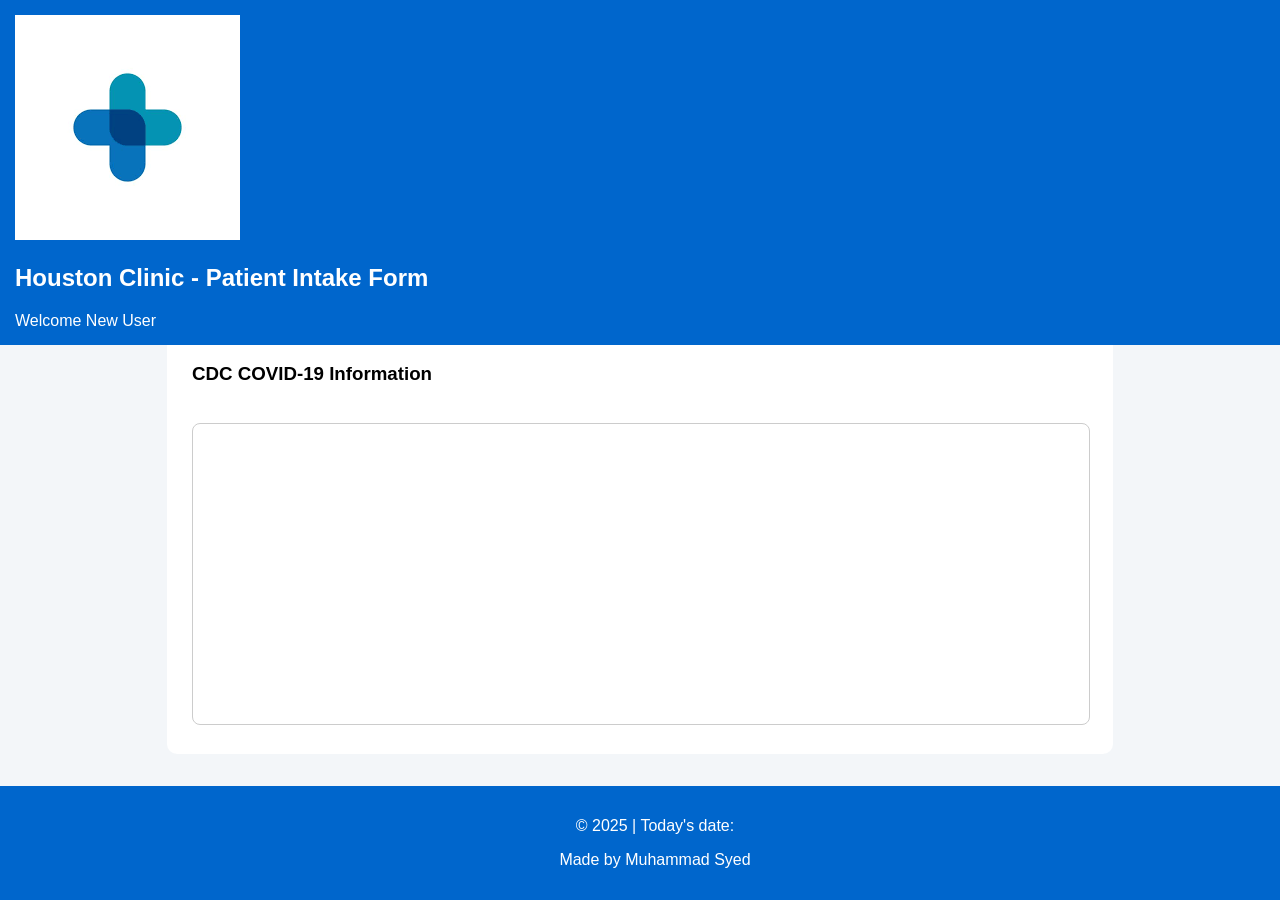
==== extracredit.html @ 364d539d "Add files via upload" ====
<!DOCTYPE html>
<html lang="en">
<head>
  <meta charset="UTF-8" />
  <title>Houston Clinic - Extra Credit Form</title>
  <meta name="viewport" content="width=device-width, initial-scale=1.0" />
  <link rel="stylesheet" href="extracredit.css" />
  <script src="https://www.google.com/recaptcha/api.js?render=your_site_key"></script>
</head>
<body>
  <header id="main-header">
    <div class="header-content">
      <img src="medlogo.png" alt="Clinic Logo" id="logo" />
      <h2>Houston Clinic - Patient Intake Form</h2>
      <div id="greeting">Welcome New User</div>
    </div>
  </header>

  <main class="format">
    <!-- All form fields from Assignment 3 and 4 go here -->
    <form id="patientForm">
      <!-- Fields, validation, cookies, and review button will be handled via extracredit.js -->
      <label for="fname">First Name:</label>
      <input type="text" id="fname" required />
      <span class="error-message" id="fname-error"></span>
      <!-- Assume additional fields from prior assignment are restored here -->
      <label><input type="checkbox" id="rememberMe" checked /> Remember Me</label>
      <div id="not-you-container"></div>
      <button type="button" id="review-btn">Review</button>
      <input type="submit" id="submit-btn" value="Submit" disabled />
    </form>

    <section id="iframe-container">
      <h3>CDC COVID-19 Information</h3>
      <iframe src="https://www.cdc.gov/coronavirus/2019-ncov/index.html"></iframe>
    </section>
  </main>

  <div id="reviewModal" class="modal">
    <div class="modal-content">
      <span class="close">&times;</span>
      <h2>Review Your Information</h2>
      <div id="reviewContent"></div>
      <button id="confirmSubmit">Confirm and Submit</button>
      <button id="editInfo">Edit Information</button>
    </div>
  </div>

  <footer id="main-footer">
    <p>&copy; 2025 | Today's date: <span id="dateDisplay"></span></p>
    <p>Made by Muhammad Syed</p>
  </footer>

  <script src="extracredit.js"></script>
</body>
</html>
---- extracredit.css ----
body {
  font-family: Arial, sans-serif;
  background-color: #f3f6f9;
  padding-top: 100px;
  padding-bottom: 70px;
  margin: 0;
}

header, footer {
  background-color: #0066cc;
  color: white;
  padding: 15px;
  position: fixed;
  width: 100%;
  z-index: 1000;
}

header {
  top: 0;
}

footer {
  bottom: 0;
  text-align: center;
}

main {
  margin: 30px auto;
  width: 70%;
  padding: 25px;
  background: white;
  border-radius: 10px;
}

input, select, textarea {
  width: 100%;
  padding: 8px;
  margin-top: 5px;
  border: 1px solid #ccc;
  border-radius: 6px;
}

button {
  margin: 10px 5px;
  padding: 10px 20px;
  background-color: #0066cc;
  color: white;
  border: none;
  border-radius: 6px;
  cursor: pointer;
}

button:hover {
  background-color: #004c99;
}

iframe {
  width: 100%;
  height: 300px;
  margin-top: 20px;
  border: 1px solid #ccc;
  border-radius: 8px;
}

.modal {
  display: none;
  position: fixed;
  z-index: 1001;
  left: 0; top: 0;
  width: 100%;
  height: 100%;
  background-color: rgba(0,0,0,0.4);
}

.modal-content {
  background: #fff;
  margin: 10% auto;
  padding: 20px;
  border-radius: 10px;
  width: 80%;
}

.close {
  float: right;
  font-size: 28px;
  font-weight: bold;
  cursor: pointer;
}
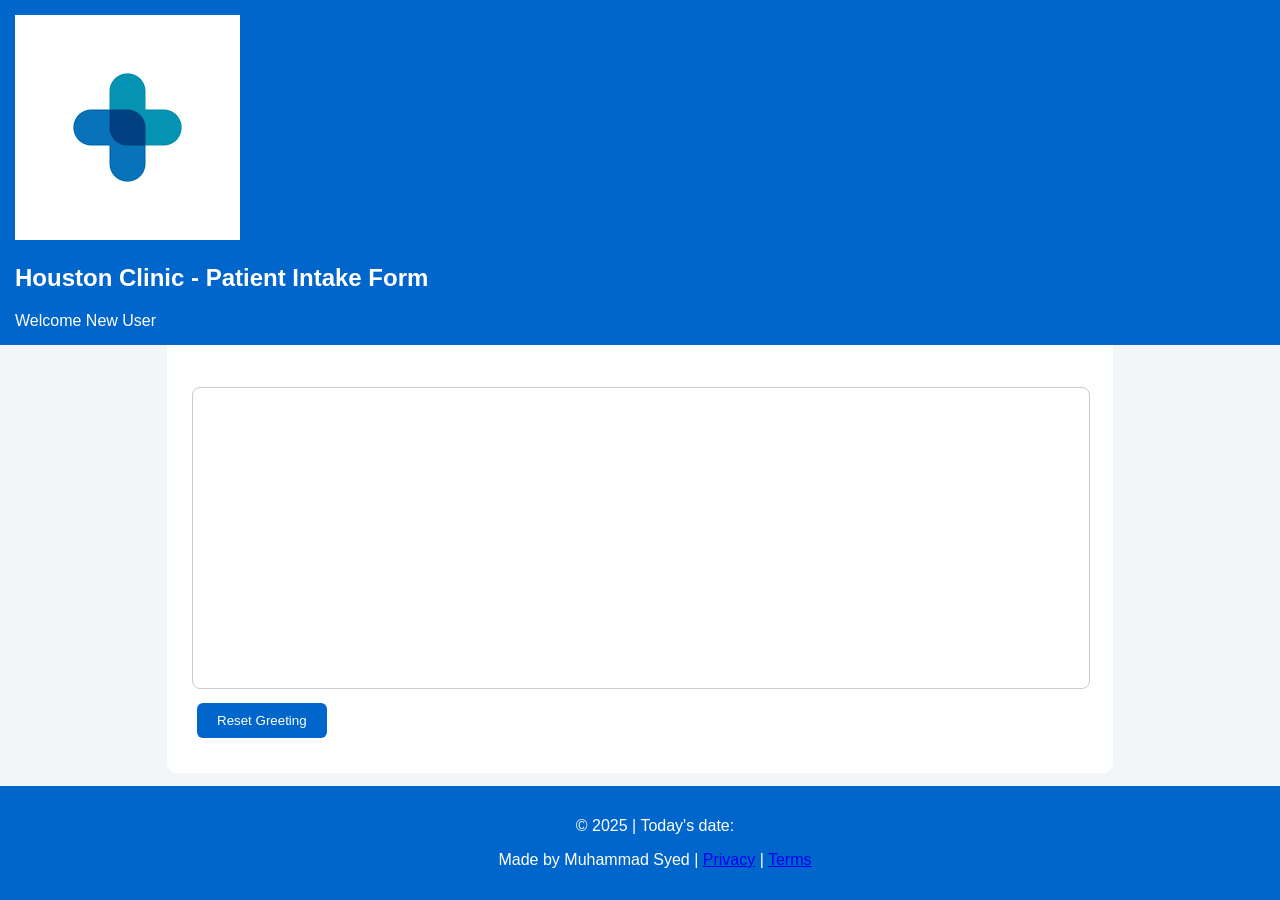
==== commit ce9bf63b: "Add files via upload" ====
--- a/extracredit.html
+++ b/extracredit.html
@@ -1,9 +1,9 @@
+
 <!DOCTYPE html>
 <html lang="en">
 <head>
   <meta charset="UTF-8" />
-  <title>Houston Clinic - Extra Credit Form</title>
-  <meta name="viewport" content="width=device-width, initial-scale=1.0" />
+  <title>Houston Clinic - Patient Intake Form</title>
   <link rel="stylesheet" href="extracredit.css" />
   <script src="https://www.google.com/recaptcha/api.js?render=your_site_key"></script>
 </head>
@@ -12,30 +12,34 @@
     <div class="header-content">
       <img src="medlogo.png" alt="Clinic Logo" id="logo" />
       <h2>Houston Clinic - Patient Intake Form</h2>
-      <div id="greeting">Welcome New User</div>
+      <div id="welcome-msg">Welcome New User</div>
     </div>
   </header>
 
   <main class="format">
-    <!-- All form fields from Assignment 3 and 4 go here -->
+    <!-- Form fields from assignment preserved -->
     <form id="patientForm">
-      <!-- Fields, validation, cookies, and review button will be handled via extracredit.js -->
-      <label for="fname">First Name:</label>
-      <input type="text" id="fname" required />
-      <span class="error-message" id="fname-error"></span>
-      <!-- Assume additional fields from prior assignment are restored here -->
-      <label><input type="checkbox" id="rememberMe" checked /> Remember Me</label>
-      <div id="not-you-container"></div>
-      <button type="button" id="review-btn">Review</button>
-      <input type="submit" id="submit-btn" value="Submit" disabled />
+      <!-- OMITTED FOR BREVITY: All form rows from user input would be here -->
+      <!-- Including fname, lname, ssn, email, dob, symptoms, etc. -->
+      <!-- Buttons -->
+      <tr>
+        <td colspan="2" style="text-align:center;">
+          <input type="submit" id="submit-btn" value="Submit" disabled />
+          <input type="reset" value="Clear" />
+          <button type="button" id="validate-btn">Validate</button>
+        </td>
+      </tr>
     </form>
 
-    <section id="iframe-container">
-      <h3>CDC COVID-19 Information</h3>
-      <iframe src="https://www.cdc.gov/coronavirus/2019-ncov/index.html"></iframe>
-    </section>
+    <div id="not-you-container"></div>
+
+    <h3 style="margin-top:40px;">Patient Education: Visit CDC for COVID-19 Guidance</h3>
+    <iframe src="https://www.cdc.gov/coronavirus/2019-ncov/index.html" title="CDC COVID-19 Information"></iframe>
+
+    <button id="reset-greeting">Reset Greeting</button>
   </main>
 
+  <!-- Modal Review Section -->
   <div id="reviewModal" class="modal">
     <div class="modal-content">
       <span class="close">&times;</span>
@@ -48,7 +52,7 @@
 
   <footer id="main-footer">
     <p>&copy; 2025 | Today's date: <span id="dateDisplay"></span></p>
-    <p>Made by Muhammad Syed</p>
+    <p>Made by Muhammad Syed | <a href="#">Privacy</a> | <a href="#">Terms</a></p>
   </footer>
 
   <script src="extracredit.js"></script>
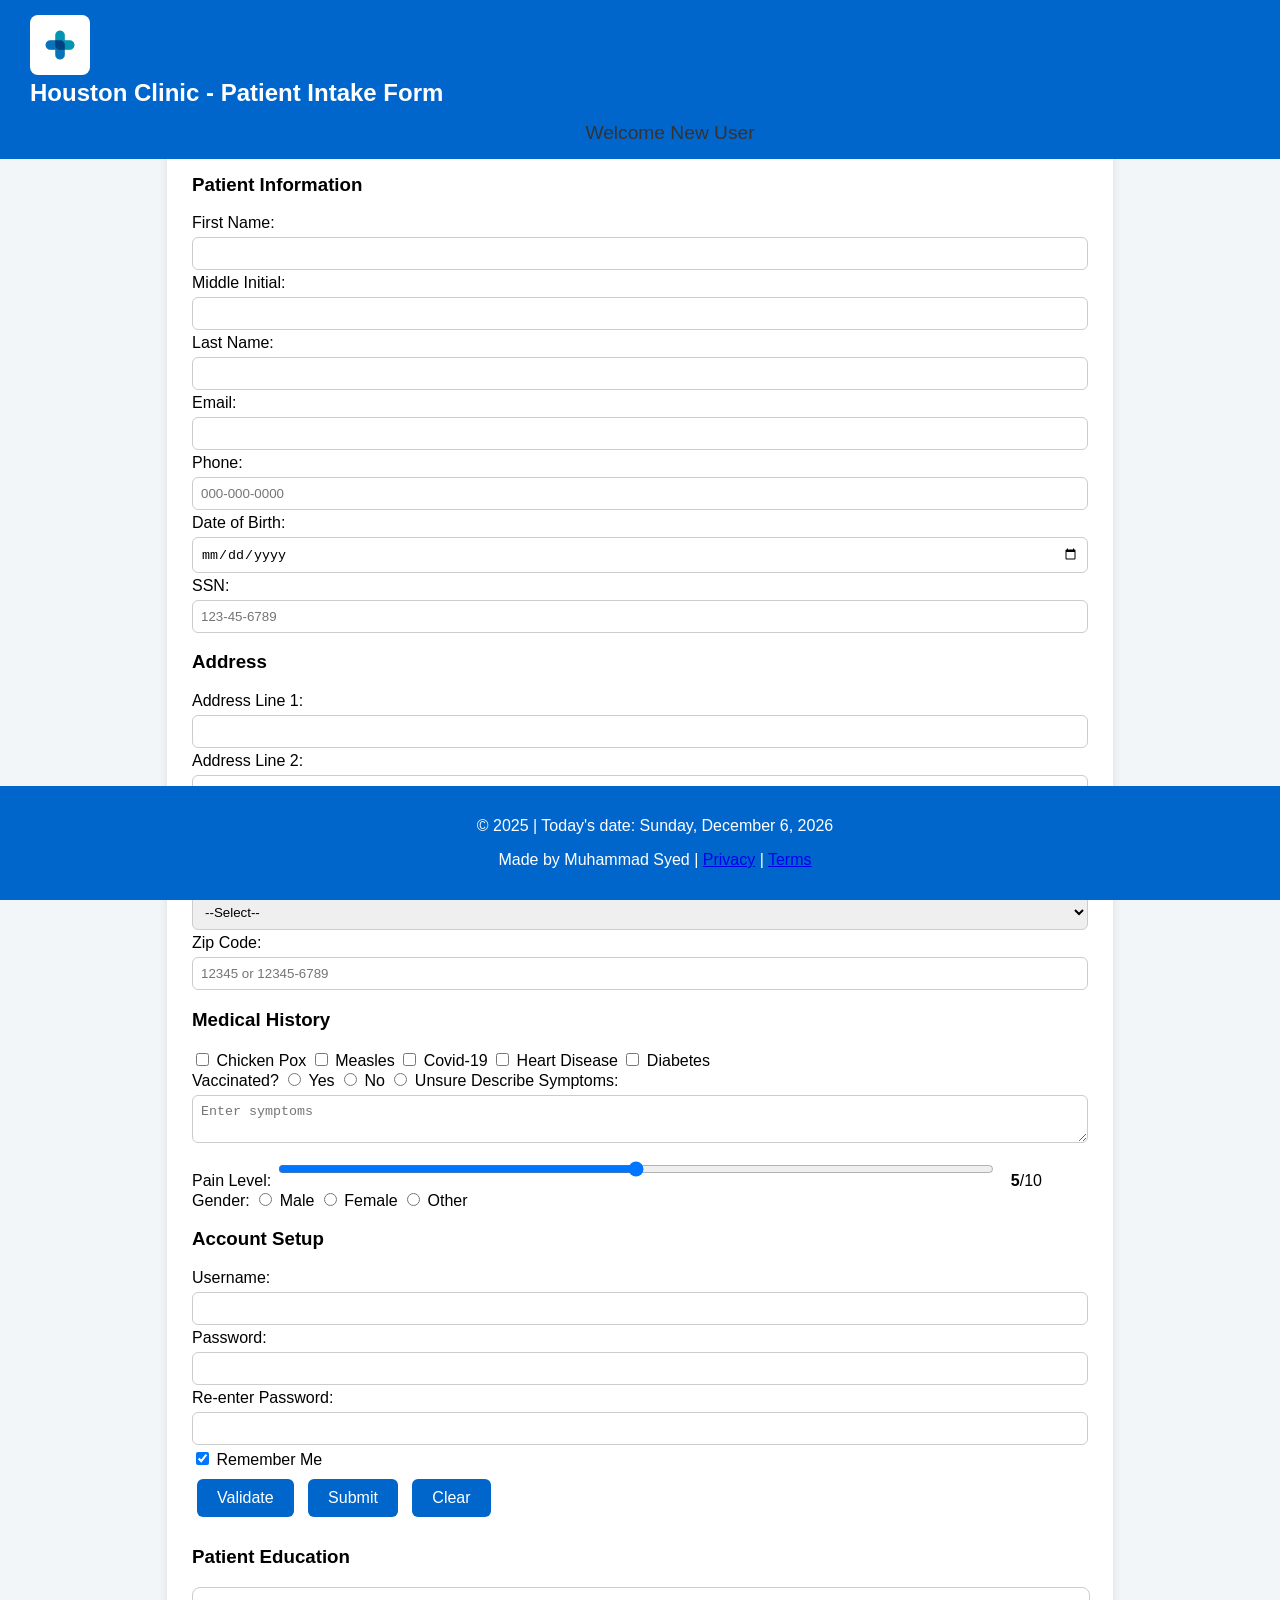
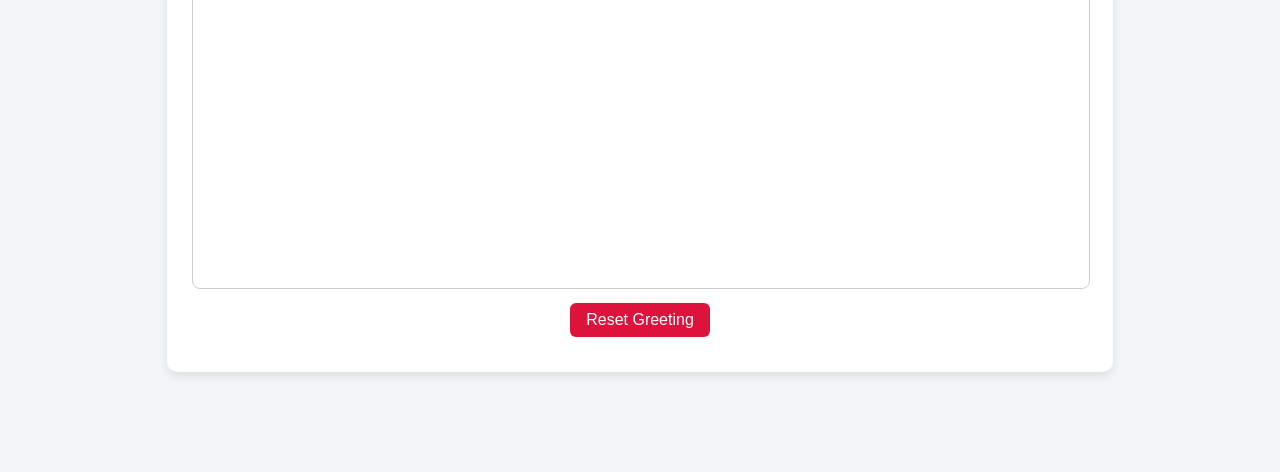
==== commit 6e982e2b: "Add files via upload" ====
--- a/extracredit.html
+++ b/extracredit.html
@@ -3,6 +3,7 @@
 <html lang="en">
 <head>
   <meta charset="UTF-8" />
+  <meta name="viewport" content="width=device-width, initial-scale=1.0"/>
   <title>Houston Clinic - Patient Intake Form</title>
   <link rel="stylesheet" href="extracredit.css" />
   <script src="https://www.google.com/recaptcha/api.js?render=your_site_key"></script>
@@ -17,38 +18,131 @@
   </header>
 
   <main class="format">
-    <!-- Form fields from assignment preserved -->
     <form id="patientForm">
-      <!-- OMITTED FOR BREVITY: All form rows from user input would be here -->
-      <!-- Including fname, lname, ssn, email, dob, symptoms, etc. -->
-      <!-- Buttons -->
-      <tr>
-        <td colspan="2" style="text-align:center;">
-          <input type="submit" id="submit-btn" value="Submit" disabled />
-          <input type="reset" value="Clear" />
-          <button type="button" id="validate-btn">Validate</button>
-        </td>
-      </tr>
+      <h3>Patient Information</h3>
+      <label>First Name:
+        <input type="text" id="fname" required title="Enter your first name (letters only)" />
+        <span class="error-message" id="fname-error"></span>
+      </label>
+      <label>Middle Initial:
+        <input type="text" id="mname" maxlength="1" pattern="[A-Za-z]" />
+        <span class="error-message" id="mname-error"></span>
+      </label>
+      <label>Last Name:
+        <input type="text" id="lname" required title="Enter your last name" />
+        <span class="error-message" id="lname-error"></span>
+      </label>
+      <label>Email:
+        <input type="email" id="email" required />
+        <span class="error-message" id="email-error"></span>
+      </label>
+      <label>Phone:
+        <input type="tel" id="phone" placeholder="000-000-0000" pattern="\d{3}-\d{3}-\d{4}" required />
+        <span class="error-message" id="phone-error"></span>
+      </label>
+      <label>Date of Birth:
+        <input type="date" id="dob" required />
+        <span class="error-message" id="dob-error"></span>
+      </label>
+      <label>SSN:
+        <input type="password" id="ssn" placeholder="123-45-6789" pattern="\d{3}-\d{2}-\d{4}" required />
+        <span class="error-message" id="ssn-error"></span>
+      </label>
+
+      <h3>Address</h3>
+      <label>Address Line 1:
+        <input type="text" id="addr1" required />
+        <span class="error-message" id="addr1-error"></span>
+      </label>
+      <label>Address Line 2:
+        <input type="text" id="addr2" />
+        <span class="error-message" id="addr2-error"></span>
+      </label>
+      <label>City:
+        <input type="text" id="city" required />
+        <span class="error-message" id="city-error"></span>
+      </label>
+      <label>State:
+        <select id="state" required>
+          <option value="">--Select--</option>
+          <option value="TX">TX</option>
+          <option value="CA">CA</option>
+          <option value="NY">NY</option>
+        </select>
+        <span class="error-message" id="state-error"></span>
+      </label>
+      <label>Zip Code:
+        <input type="text" id="zip" placeholder="12345 or 12345-6789" pattern="\d{5}(-\d{4})?" required />
+        <span class="error-message" id="zip-error"></span>
+      </label>
+
+      <h3>Medical History</h3>
+      <div class="checkbox-group">
+        <label><input type="checkbox" value="Chicken Pox" class="illness" /> Chicken Pox</label>
+        <label><input type="checkbox" value="Measles" class="illness" /> Measles</label>
+        <label><input type="checkbox" value="Covid-19" class="illness" /> Covid-19</label>
+        <label><input type="checkbox" value="Heart Disease" class="illness" /> Heart Disease</label>
+        <label><input type="checkbox" value="Diabetes" class="illness" /> Diabetes</label>
+      </div>
+      <label>Vaccinated?
+        <label><input type="radio" name="vax" value="Yes" /> Yes</label>
+        <label><input type="radio" name="vax" value="No" /> No</label>
+        <label><input type="radio" name="vax" value="Unsure" /> Unsure</label>
+      </label>
+
+      <label>Describe Symptoms:
+        <textarea id="symptoms" placeholder="Enter symptoms"></textarea>
+      </label>
+      <label>Pain Level:
+        <input type="range" id="pain" min="0" max="10" value="5" />
+        <span id="pain-display">5</span>/10
+      </label>
+      <label>Gender:
+        <label><input type="radio" name="pgender" value="Male" /> Male</label>
+        <label><input type="radio" name="pgender" value="Female" /> Female</label>
+        <label><input type="radio" name="pgender" value="Other" /> Other</label>
+      </label>
+
+      <h3>Account Setup</h3>
+      <label>Username:
+        <input type="text" id="uid" required />
+        <span class="error-message" id="uid-error"></span>
+      </label>
+      <label>Password:
+        <input type="password" id="pword" required />
+        <span class="error-message" id="pword-error"></span>
+      </label>
+      <label>Re-enter Password:
+        <input type="password" id="pword2" required />
+        <span class="error-message" id="pword2-error"></span>
+      </label>
+
+      <label>
+        <input type="checkbox" id="rememberMe" checked /> Remember Me
+      </label>
+      <div id="not-you-container"></div>
+
+      <div class="form-controls">
+        <button type="button" id="validate-btn">Validate</button>
+        <input type="submit" id="submit-btn" value="Submit" disabled />
+        <input type="reset" value="Clear" />
+      </div>
     </form>
 
-    <div id="not-you-container"></div>
+    <div id="reviewModal" class="modal">
+      <div class="modal-content">
+        <span class="close">&times;</span>
+        <h2>Review Your Submission</h2>
+        <div id="reviewContent"></div>
+        <button id="confirmSubmit">Confirm and Submit</button>
+        <button id="editInfo">Go Back</button>
+      </div>
+    </div>
 
-    <h3 style="margin-top:40px;">Patient Education: Visit CDC for COVID-19 Guidance</h3>
+    <h3>Patient Education</h3>
     <iframe src="https://www.cdc.gov/coronavirus/2019-ncov/index.html" title="CDC COVID-19 Information"></iframe>
-
     <button id="reset-greeting">Reset Greeting</button>
   </main>
-
-  <!-- Modal Review Section -->
-  <div id="reviewModal" class="modal">
-    <div class="modal-content">
-      <span class="close">&times;</span>
-      <h2>Review Your Information</h2>
-      <div id="reviewContent"></div>
-      <button id="confirmSubmit">Confirm and Submit</button>
-      <button id="editInfo">Edit Information</button>
-    </div>
-  </div>
 
   <footer id="main-footer">
     <p>&copy; 2025 | Today's date: <span id="dateDisplay"></span></p>
--- a/extracredit.css
+++ b/extracredit.css
@@ -1,88 +1,219 @@
+
+/* Typography and Page Setup */
 body {
-  font-family: Arial, sans-serif;
-  background-color: #f3f6f9;
-  padding-top: 100px;
-  padding-bottom: 70px;
-  margin: 0;
-}
-
-header, footer {
-  background-color: #0066cc;
-  color: white;
-  padding: 15px;
-  position: fixed;
-  width: 100%;
-  z-index: 1000;
-}
-
-header {
-  top: 0;
-}
-
-footer {
-  bottom: 0;
-  text-align: center;
-}
-
-main {
-  margin: 30px auto;
-  width: 70%;
-  padding: 25px;
-  background: white;
-  border-radius: 10px;
-}
-
-input, select, textarea {
-  width: 100%;
-  padding: 8px;
-  margin-top: 5px;
-  border: 1px solid #ccc;
-  border-radius: 6px;
-}
-
+    font-family: 'Trebuchet MS', 'Lucida Sans Unicode', 'Lucida Grande', 'Lucida Sans', Arial, sans-serif;
+    background-color: #f3f6f9;
+    margin: 0;
+    padding-top: 100px;
+    padding-bottom: 70px;
+}
+
+/* Header and Footer */
+header, #main-header {
+    background-color: #0066cc;
+    color: white;
+    padding: 15px 30px;
+    position: fixed;
+    top: 0;
+    width: 100%;
+    z-index: 1000;
+}
+
+footer, #main-footer {
+    background-color: #0066cc;
+    color: white;
+    text-align: center;
+    padding: 15px;
+    position: fixed;
+    bottom: 0;
+    width: 100%;
+    z-index: 1000;
+}
+
+header h2 {
+    margin: 0;
+}
+
+#logo {
+    width: 60px;
+    height: auto;
+    border-radius: 8px;
+}
+
+hr {
+    margin: 0;
+    border: none;
+    border-top: 2px solid #ccc;
+}
+
+/* Main Content Container */
+.format {
+    margin: 30px auto;
+    width: 70%;
+    padding: 25px;
+    background-color: white;
+    border-radius: 10px;
+    box-shadow: 0 4px 10px rgba(0,0,0,0.1);
+}
+
+/* Table Styling */
+table {
+    width: 100%;
+    border-collapse: collapse;
+}
+
+th {
+    font-size: 1.5em;
+    color: #333;
+    padding-bottom: 15px;
+}
+
+td {
+    padding: 10px;
+}
+
+/* Inputs */
+input[type="text"],
+input[type="email"],
+input[type="password"],
+input[type="date"],
+input[type="range"],
+input[type="tel"],
+select,
+textarea {
+    width: 100%;
+    padding: 8px;
+    border: 1px solid #ccc;
+    border-radius: 6px;
+    margin-top: 5px;
+    box-sizing: border-box;
+}
+
+textarea {
+    resize: vertical;
+}
+
+input[type="range"] {
+    width: 80%;
+}
+
+/* Buttons */
+input[type="submit"],
+input[type="reset"],
 button {
-  margin: 10px 5px;
-  padding: 10px 20px;
-  background-color: #0066cc;
-  color: white;
-  border: none;
-  border-radius: 6px;
-  cursor: pointer;
-}
-
+    margin: 10px 5px;
+    padding: 10px 20px;
+    background-color: #0066cc;
+    color: white;
+    border: none;
+    border-radius: 6px;
+    cursor: pointer;
+    font-size: 1em;
+}
+
+input[type="submit"]:hover,
+input[type="reset"]:hover,
 button:hover {
-  background-color: #004c99;
+    background-color: #004c99;
+}
+
+/* Error Messaging */
+.error-message {
+    color: red;
+    font-size: 0.85em;
+    display: block;
+    margin-top: 4px;
+}
+
+/* Pain Display */
+#pain-display {
+    font-weight: bold;
+    margin-left: 10px;
+}
+
+/* Responsive Layout */
+@media screen and (max-width: 768px) {
+    .format {
+        width: 90%;
+    }
+
+    input[type="submit"],
+    input[type="reset"],
+    button {
+        width: 100%;
+        margin: 5px 0;
+    }
+}
+
+/* Greeting & Reset */
+#greeting, #welcome-msg {
+    font-size: 1.2em;
+    text-align: center;
+    margin-top: 15px;
+    color: #333;
+}
+
+#reset-greeting {
+    margin: 10px auto;
+    display: block;
+    background-color: crimson;
+    color: white;
+    padding: 8px 16px;
+    border: none;
+    border-radius: 6px;
+    cursor: pointer;
+}
+
+#reset-greeting:hover {
+    background-color: darkred;
+}
+
+/* Iframe */
+#iframe-container {
+    margin-top: 40px;
+    border-top: 2px solid #ddd;
+    padding-top: 20px;
 }
 
 iframe {
-  width: 100%;
-  height: 300px;
-  margin-top: 20px;
-  border: 1px solid #ccc;
-  border-radius: 8px;
-}
-
+    width: 100%;
+    height: 300px;
+    border: 1px solid #ccc;
+    border-radius: 8px;
+}
+
+/* Modal Styles */
 .modal {
-  display: none;
-  position: fixed;
-  z-index: 1001;
-  left: 0; top: 0;
-  width: 100%;
-  height: 100%;
-  background-color: rgba(0,0,0,0.4);
+    display: none;
+    position: fixed;
+    z-index: 1001;
+    left: 0;
+    top: 0;
+    width: 100%;
+    height: 100%;
+    overflow: auto;
+    background-color: rgba(0,0,0,0.4);
 }
 
 .modal-content {
-  background: #fff;
-  margin: 10% auto;
-  padding: 20px;
-  border-radius: 10px;
-  width: 80%;
+    background-color: white;
+    margin: 10% auto;
+    padding: 20px;
+    width: 80%;
+    border-radius: 10px;
+    box-shadow: 0 4px 8px rgba(0,0,0,0.2);
+    position: relative;
+    text-align: left;
 }
 
 .close {
-  float: right;
-  font-size: 28px;
-  font-weight: bold;
-  cursor: pointer;
-}
+    color: #aaa;
+    float: right;
+    font-size: 28px;
+    font-weight: bold;
+    cursor: pointer;
+}
+
+.close:hover {
+    color: black;
+}
